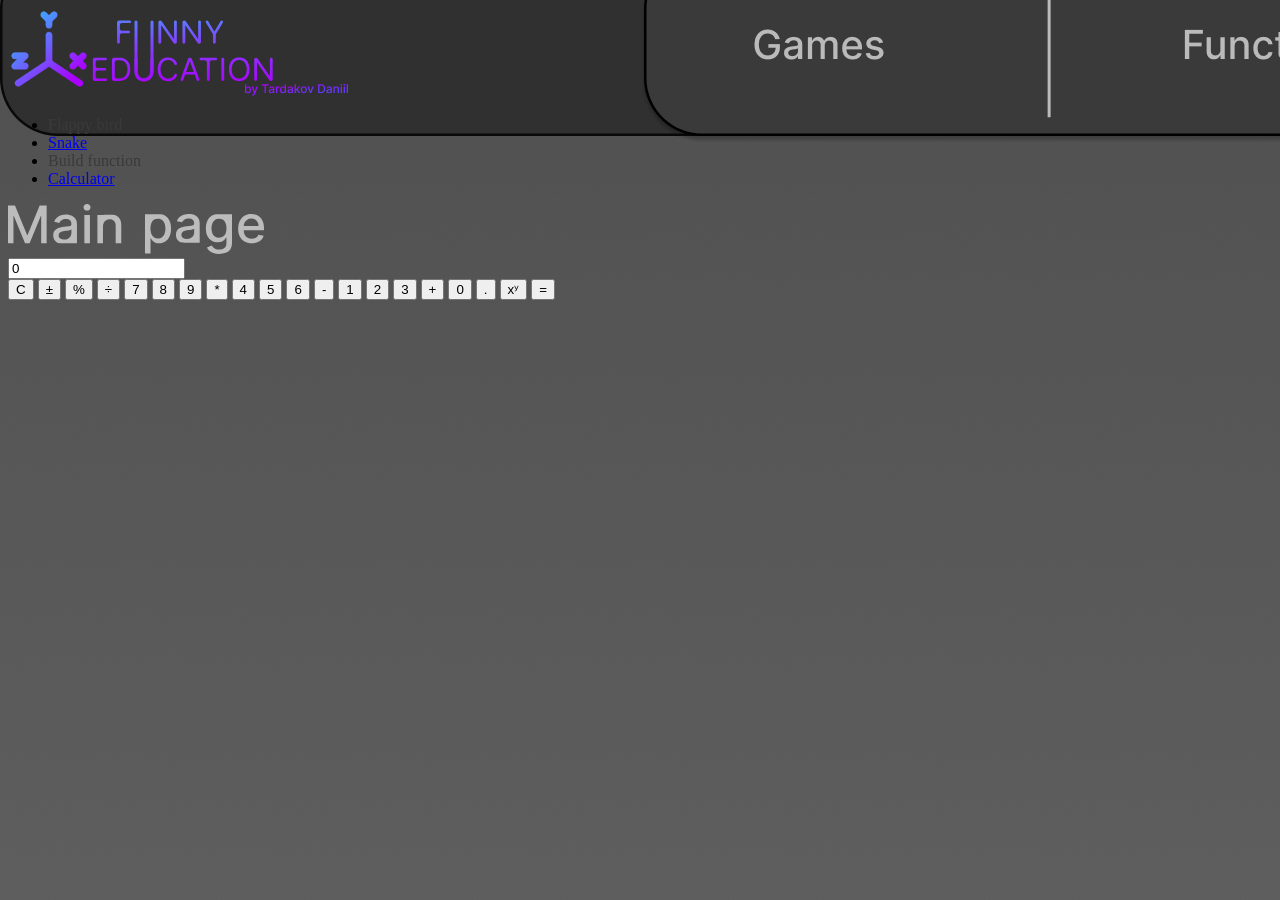
==== calculator.html @ f61fd606 "Add files via upload" ====
<!DOCTYPE html>
<html lang="ru">
<head>
    <meta charset="UTF-8">
    <meta name="viewport" content="width=device-width, initial-scale=1.0">
    <title>Funny Education</title>
    <link rel="stylesheet" href="/main page/main.css">
    <link rel="stylesheet" href="/Calculator/calculator.css">
    <link rel="shortcut icon" href="/images/free-icon-coordinate-18417407.png">
</head>
<body background="/images/Фон.png">
    <header class="header">
        <div class="header__conteiner">
            <nav class="header__nav">
                <img src="/images/Лого.svg" alt="Логотип">
                <ul class="header__list1">
                    <li class="header__list1-item">
                        <a class="header__list1-link" style="color: #3a3a3a;" >Flappy bird</a>
                    </li>
                    <li class="header__list1-item">
                        <a class="header__list1-link" href="/Snake/snake.html">Snake</a>
                    </li>
                    <li class="header__list1-item">
                        <a class="header__list1-link" style="color: #3a3a3a;" >Build function</a>
                    </li>
                    <li class="header__list1-item">
                        <a class="header__list1-link" href="/Calculator/calculator.html">Calculator</a>
                    </li>
                </ul>
                <a class="header__button" href="/main page/main.html">
                    <img class="header__button-img" src="/images/Main page.svg" alt="На главную">
                </a>
            </nav>
        </div>
    </header>

    <main class="content">
        <div class="calc" role="application" aria-label="Калькулятор">
            <input type="text" class="calc__display" id="display" value="0" readonly>
            <div class="calc__buttons">
                <button data-action="clear" class="calc__btn calc__btn--clear">C</button>
                <button data-action="sign" class="calc__btn">±</button>
                <button data-action="percent" class="calc__btn">%</button>
                <button data-action="operator" class="calc__btn calc__btn--operator">÷</button>

                <button data-action="digit" class="calc__btn">7</button>
                <button data-action="digit" class="calc__btn">8</button>
                <button data-action="digit" class="calc__btn">9</button>
                <button data-action="operator" class="calc__btn calc__btn--operator">*</button>

                <button data-action="digit" class="calc__btn">4</button>
                <button data-action="digit" class="calc__btn">5</button>
                <button data-action="digit" class="calc__btn">6</button>
                <button data-action="operator" class="calc__btn calc__btn--operator">-</button>

                <button data-action="digit" class="calc__btn">1</button>
                <button data-action="digit" class="calc__btn">2</button>
                <button data-action="digit" class="calc__btn">3</button>
                <button data-action="operator" class="calc__btn calc__btn--operator">+</button>
                
                <button data-action="digit" class="calc__btn calc__btn--zero">0</button>
                <button data-action="digit" class="calc__btn">.</button>
                <button data-action="operator" class="calc__btn calc__btn--operator">xʸ</button>
                <button data-action="equals" class="calc__btn calc__btn--equals">=</button>
            </div>
        </div>
    </main>

    <script src="/Calculator/calculator.js"></script>
</body>
</html>
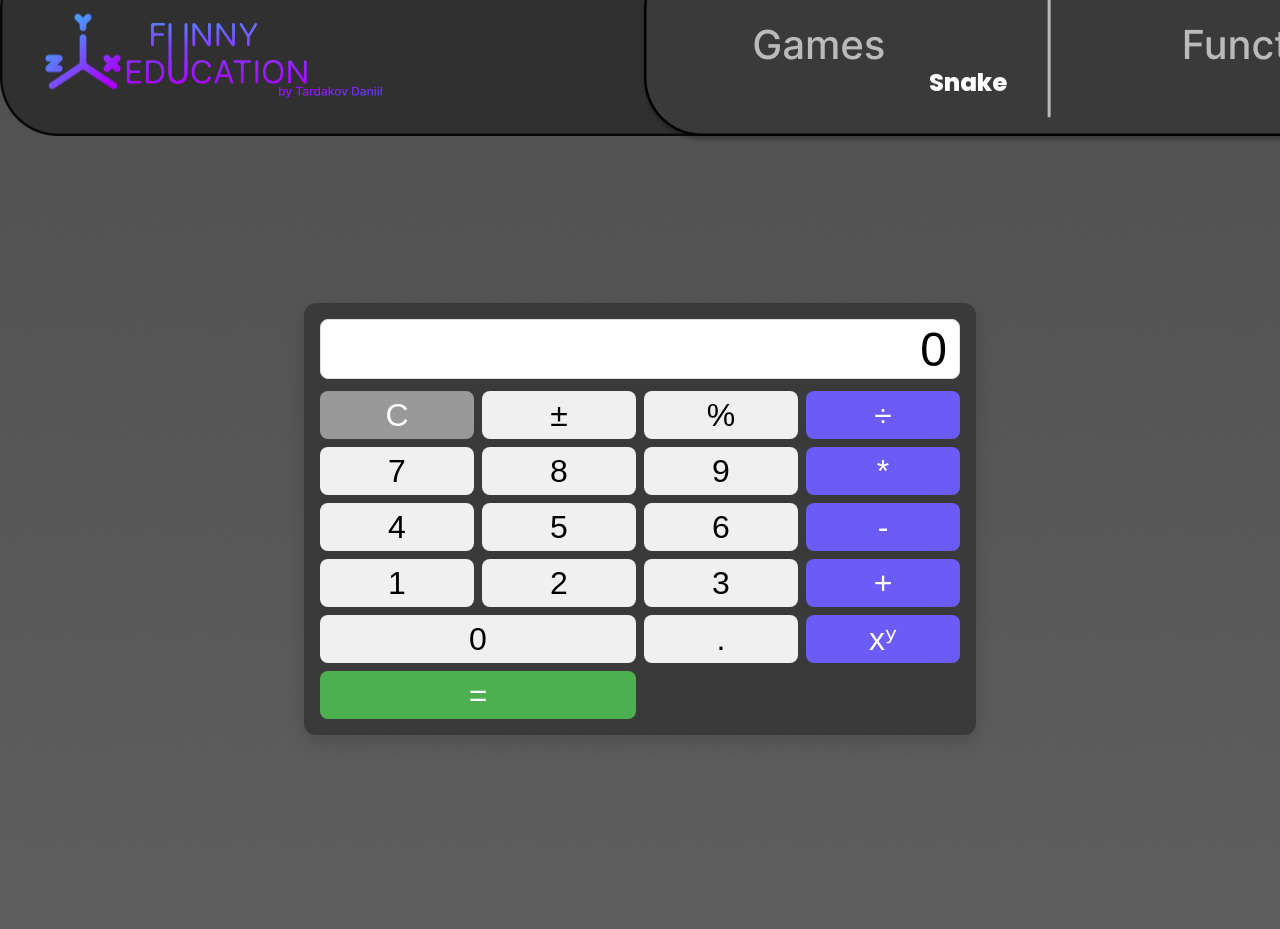
==== commit 3e24cce4: "Update calculator.html" ====
--- a/calculator.html
+++ b/calculator.html
@@ -4,11 +4,11 @@
     <meta charset="UTF-8">
     <meta name="viewport" content="width=device-width, initial-scale=1.0">
     <title>Funny Education</title>
-    <link rel="stylesheet" href="/main page/main.css">
-    <link rel="stylesheet" href="/Calculator/calculator.css">
-    <link rel="shortcut icon" href="/images/free-icon-coordinate-18417407.png">
+    <link rel="stylesheet" href="main.css">
+    <link rel="stylesheet" href="calculator.css">
+    <link rel="shortcut icon" href="images/free-icon-coordinate-18417407.png">
 </head>
-<body background="/images/Фон.png">
+<body background="images/Фон.png">
     <header class="header">
         <div class="header__conteiner">
             <nav class="header__nav">
@@ -27,7 +27,7 @@
                         <a class="header__list1-link" href="/Calculator/calculator.html">Calculator</a>
                     </li>
                 </ul>
-                <a class="header__button" href="/main page/main.html">
+                <a class="header__button" href="index.html">
                     <img class="header__button-img" src="/images/Main page.svg" alt="На главную">
                 </a>
             </nav>
@@ -66,6 +66,6 @@
         </div>
     </main>
 
-    <script src="/Calculator/calculator.js"></script>
+    <script src="calculator.js"></script>
 </body>
-</html>+</html>
--- a/main.css
+++ b/main.css
@@ -0,0 +1,58 @@
+@import url('https://fonts.googleapis.com/css2?family=Poppins:wght@400;500;600&display=swap'); /* откуда импортируется шрифт */
+
+body {
+  font-family: 'Poppins', sans-serif;/* сам шрифт для всего текста в body*/
+  font-weight: 800; /* толщина текста */
+  font-size: 24px ; /* размер текста */
+}
+* { 
+    margin: 0; /* отступ для всех элементов от края сайта =0 */
+    padding: 0; /* отступ между элементами =0 */
+}
+.header__list1-link {     
+    color: #FFFFFF;
+    transition: color 0.3s;       /* задержка при изменениях из-за hover и др */
+    white-space: nowrap  /* заставляет текст отображаться в одну строку */
+}
+.header__list1-link:hover {     /* при наведении на этот элемент вызывает, то что написано в hover */
+    color: #9f95ff;
+}
+
+.header {   /* обращение к классу header */
+    padding: 0px 0px 0px 0px; /* отступ 10px сверху 0 справо 0 снизу 0px слева для header*/
+ }  
+.header__conteiner { /* обращение к классу header__container */
+    max-width:1868px;  /* максимальная ширина header__container */
+    margin-inline: 42px;  /* базовый отступ по горизонтали для header__container */
+}
+.header__nav {     /* обращение к классу header__nav */
+    display: flex;    /* элементы header__nav будут расположены независимо друг от друга (не как список) */  
+}    
+.header__list1 { 
+    display: flex;   /* элементы header__list1 будут расположены независимо друг от друга (не как список) */
+    gap: 100px;
+    margin-right:20px;
+}
+ul {
+    list-style: none;  /* убирает точки перед элементами листа */
+}
+a {  /*обращение к глабольному тегу ссылок БЕЗ ТОЧКИ*/
+    text-decoration: none; /* убирает нижнее подчеркивание ссылок */
+}
+.header__list1 { 
+    padding: 0px 0px 0px 305px;
+}
+
+.header__list1-item {
+    padding-top: 65px;
+}
+.header__button {
+    margin: 30px 0px 0px 40px;
+    padding: 20px 20px 0px 20px;
+    transition: 0,4s;
+    background-color: #6b5bf7;
+    border-radius: 10px;
+}
+.header__button:hover {
+    opacity: 80%;     
+}
--- a/calculator.css
+++ b/calculator.css
@@ -0,0 +1,99 @@
+:root {
+    --calc-width: 640px;
+    --calc-bg: #3A3A3A;
+    --calc-shadow: 0 6px 18px rgba(0, 0, 0, 0.15);
+    --display-height: 60px;
+    --btn-height: 48px;
+    --btn-bg: #f0f0f0;
+    --operator-bg: #6b5bf7;
+    --equals-bg: #4caf50;
+    --clear-bg: #999;
+    --border-radius: 8px;
+}
+
+.content {
+    display: flex;
+    justify-content: center;
+    align-items: center;
+    min-height: calc(100vh - 120px);
+    padding: 20px;
+}
+
+.calc {
+    width: var(--calc-width);
+    padding: 16px;
+    border-radius: 12px;
+    background: var(--calc-bg);
+    box-shadow: var(--calc-shadow);
+}
+
+.calc__display {
+    width: 100%;
+    height: var(--display-height);
+    font-size: 3rem;
+    text-align: right;
+    padding: 8px 12px;
+    border: 1px solid #ddd;
+    border-radius: var(--border-radius);
+    margin-bottom: 12px;
+    box-sizing: border-box;
+    font-family: inherit;
+}
+
+.calc__buttons {
+    display: grid; 
+    grid-template-columns: repeat(4, 1fr);
+    gap: 8px;
+}
+
+.calc__btn {
+    height: var(--btn-height);
+    font-size: 2rem;
+    border-radius: var(--border-radius);
+    border: none;
+    background: var(--btn-bg);
+    cursor: pointer;
+    transition: opacity 0.2s ease;
+}
+
+.calc__btn:hover {
+    opacity: 0.9;
+}
+
+.calc__btn--operator {
+    background: var(--operator-bg);
+    color: #fff;
+}
+
+.calc__btn--equals {
+    background: var(--equals-bg);
+    color: #fff;
+    grid-column: span 2;
+}
+
+.calc__btn--clear {
+    background: var(--clear-bg);
+    color: #fff;
+}
+
+.calc__btn--zero {
+    grid-column: span 2;
+}
+
+/* Адаптивность */
+@media (max-width: 700px) {
+    .calc {
+        width: 100%;
+        max-width: 400px;
+    }
+    
+    .calc__display {
+        height: 50px;
+        font-size: 1.5rem;
+    }
+    
+    .calc__btn {
+        height: 40px;
+        font-size: 0.9rem;
+    }
+}
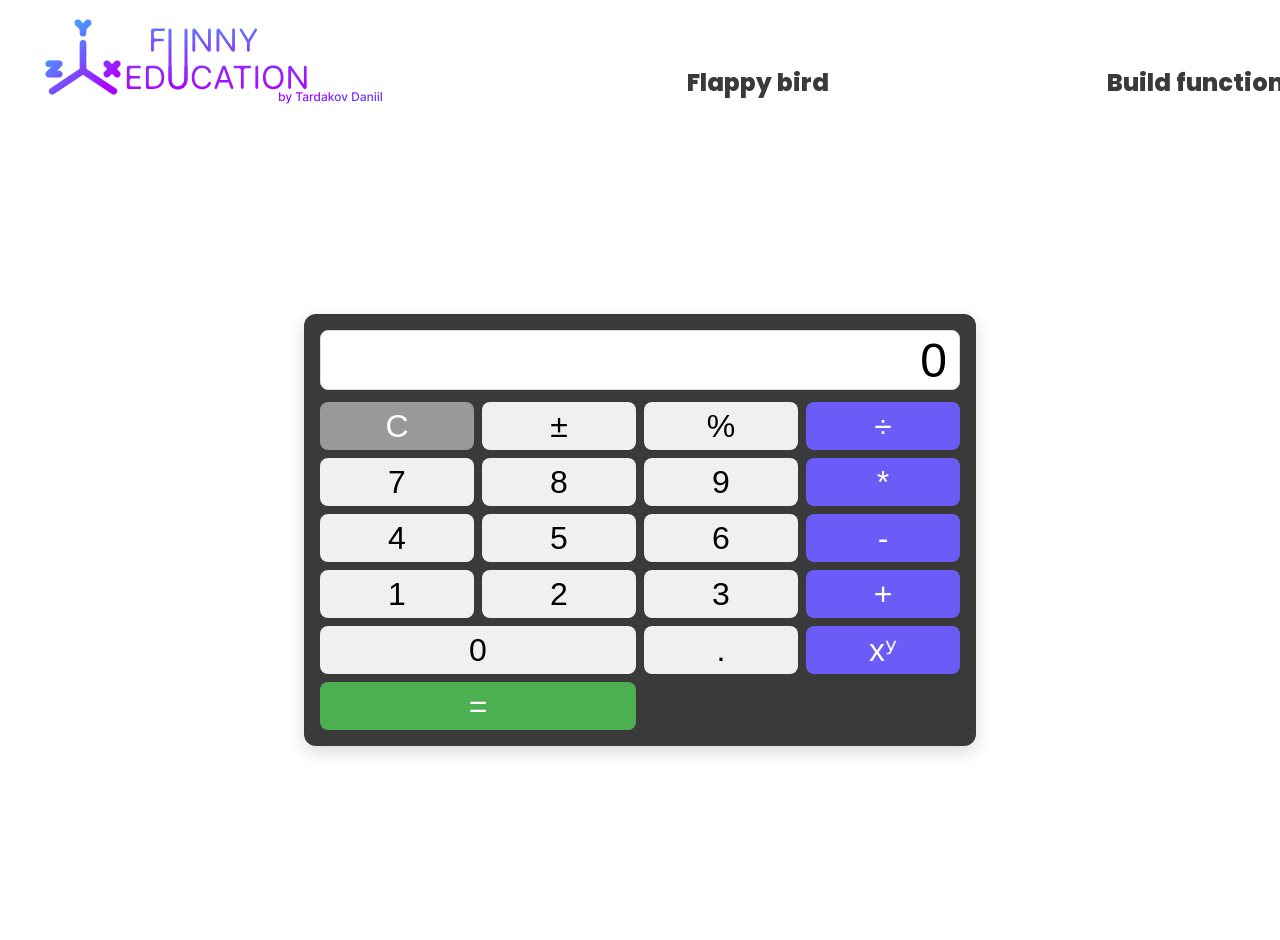
==== commit 5f62ded8: "Update calculator.html" ====
--- a/calculator.html
+++ b/calculator.html
@@ -6,9 +6,9 @@
     <title>Funny Education</title>
     <link rel="stylesheet" href="main.css">
     <link rel="stylesheet" href="calculator.css">
-    <link rel="shortcut icon" href="images/free-icon-coordinate-18417407.png">
+    <link rel="shortcut icon" href="free-icon-coordinate-18417407.png">
 </head>
-<body background="images/Фон.png">
+<body background="Фон.png">
     <header class="header">
         <div class="header__conteiner">
             <nav class="header__nav">
@@ -18,17 +18,17 @@
                         <a class="header__list1-link" style="color: #3a3a3a;" >Flappy bird</a>
                     </li>
                     <li class="header__list1-item">
-                        <a class="header__list1-link" href="/Snake/snake.html">Snake</a>
+                        <a class="header__list1-link" href="snake.html">Snake</a>
                     </li>
                     <li class="header__list1-item">
                         <a class="header__list1-link" style="color: #3a3a3a;" >Build function</a>
                     </li>
                     <li class="header__list1-item">
-                        <a class="header__list1-link" href="/Calculator/calculator.html">Calculator</a>
+                        <a class="header__list1-link" href="calculator.html">Calculator</a>
                     </li>
                 </ul>
                 <a class="header__button" href="index.html">
-                    <img class="header__button-img" src="/images/Main page.svg" alt="На главную">
+                    <img class="header__button-img" src="Main page.svg" alt="На главную">
                 </a>
             </nav>
         </div>
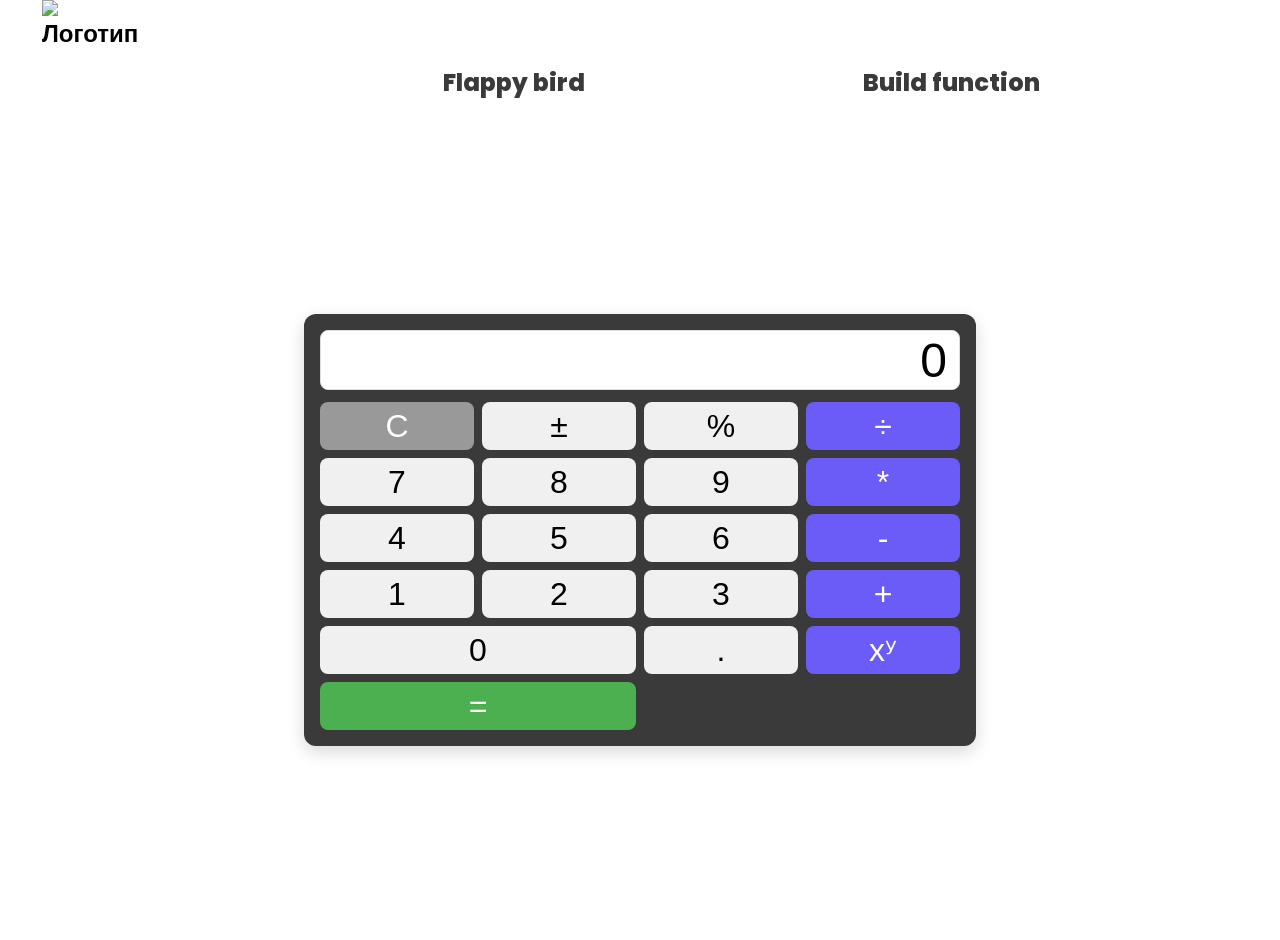
==== commit 0efa042d: "Update calculator.html" ====
--- a/calculator.html
+++ b/calculator.html
@@ -12,7 +12,7 @@
     <header class="header">
         <div class="header__conteiner">
             <nav class="header__nav">
-                <img src="/images/Лого.svg" alt="Логотип">
+                <img src="Лого.svg" alt="Логотип">
                 <ul class="header__list1">
                     <li class="header__list1-item">
                         <a class="header__list1-link" style="color: #3a3a3a;" >Flappy bird</a>
